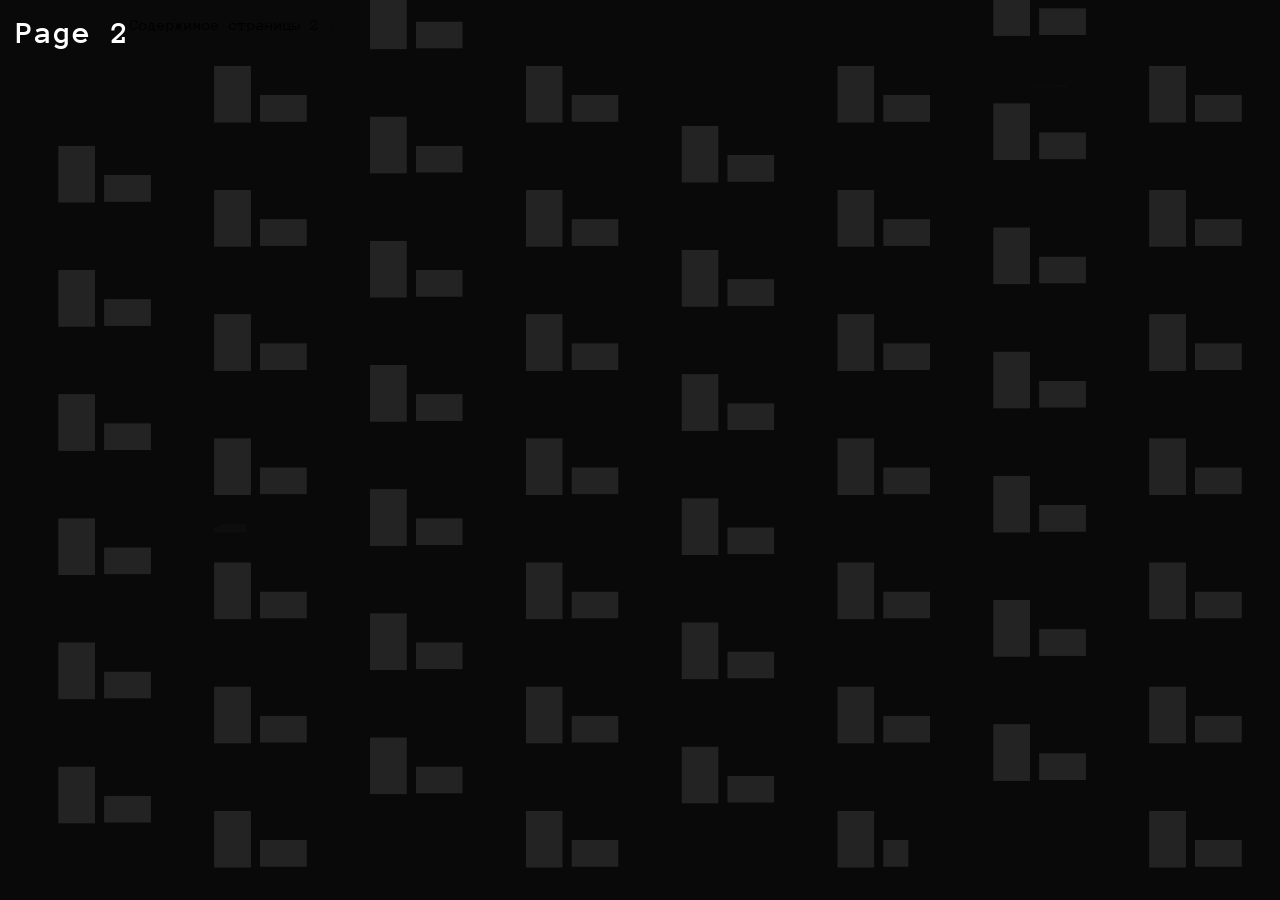
==== page2.html @ 0c1ea1f8 "style2" ====
<!DOCTYPE html>
<html lang="ru">
<head>
    <meta charset="UTF-8">
    <meta name="viewport" content="width=device-width, initial-scale=1.0">
    <title>Page 2</title>
    <link href="https://fonts.googleapis.com/css2?family=Anonymous+Pro:wght@400;700&display=swap" rel="stylesheet">
    <link rel="stylesheet" href="style.css">
</head>
<body>
    <h1>Page 2</h1>
    <p>Содержимое страницы 2...</p>
</body>
</html>
---- style.css ----
/* global reset */
* {
    margin: 0;
    padding: 0;
    box-sizing: border-box;
}

body {
    /* background LOGOBG2.png on every page */
    background: url('LOGOBG2.png') center/cover no-repeat fixed #000;
    display: flex;
    justify-content: flex-start;
    align-items: flex-start;
    min-height: 100vh;
    font-family: 'Anonymous Pro', monospace;
    padding: 1rem;
    overflow-x: hidden;
}

.container {
    position: absolute;
    top: 1rem;
    left: 1rem;
    text-align: left;
    margin: 0;
    padding: 0;
}

h1 {
    color: #ffffff;
    font-size: 2rem;
    letter-spacing: 2px;
    opacity: 0;
    animation: drop 1s ease-out forwards;
}

@keyframes drop {
    from {
        transform: translateY(-100px);
        opacity: 0;
    }
    to {
        transform: translateY(0);
        opacity: 1;
    }
}

.btn {
    margin-top: 2rem;
    padding: 0.75rem 1.5rem;
    font-size: 1rem;
    font-family: inherit;
    color: #fff;
    background: rgba(255,255,255,0.1);
    border: 2px solid #fff;
    border-radius: 4px;
    cursor: pointer;
    transition: background 0.3s, transform 0.2s;
}

.btn:hover {
    background: rgba(255,255,255,0.2);
    transform: translateY(-2px);
}

.btn:active {
    transform: translateY(0);
}
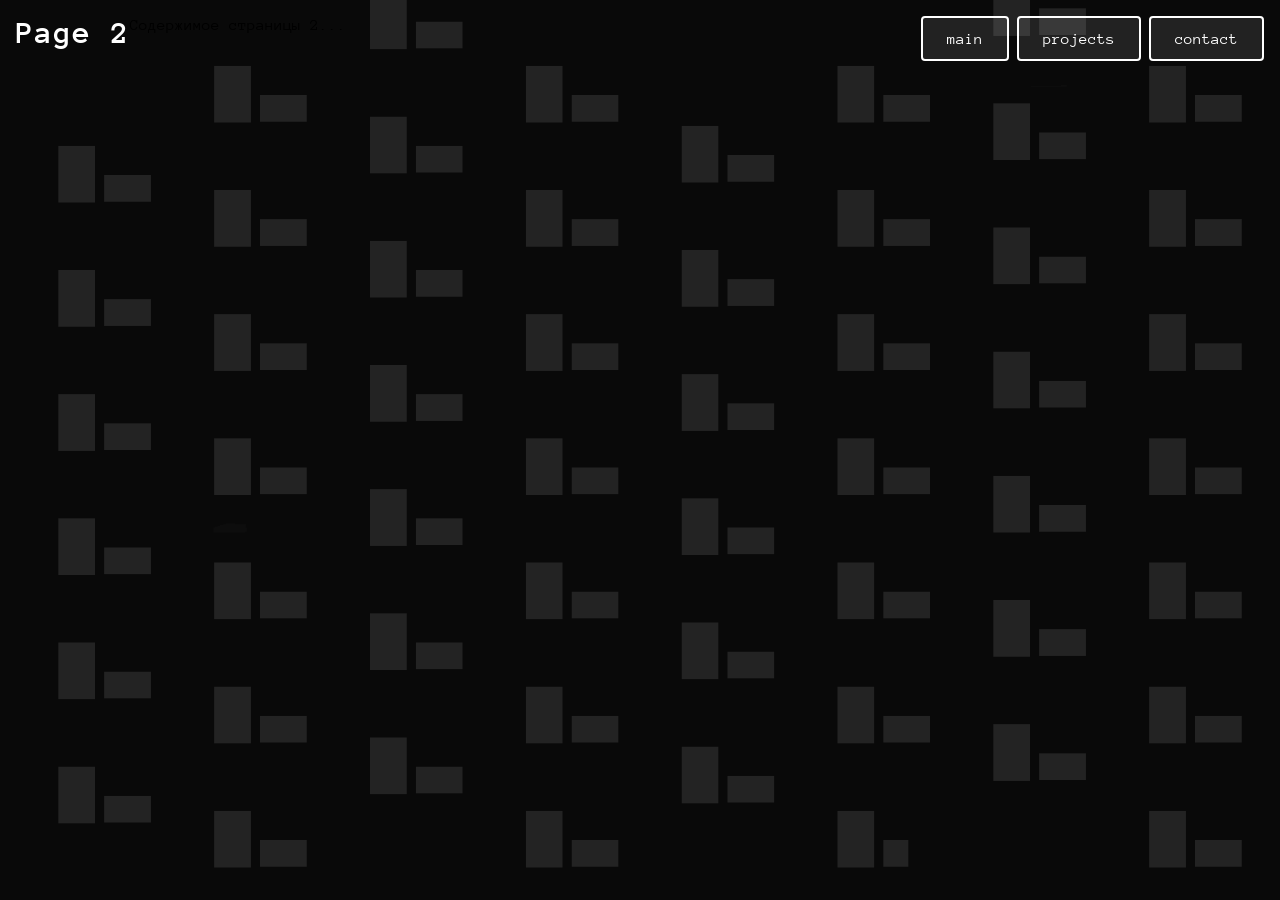
==== commit b29181a5: "buttons 2" ====
--- a/page2.html
+++ b/page2.html
@@ -8,6 +8,11 @@
     <link rel="stylesheet" href="style.css">
 </head>
 <body>
+    <nav class="nav">
+        <a href="index.html" class="btn">main</a>
+        <a href="page2.html" class="btn">projects</a>
+        <a href="page3.html" class="btn">contact</a>
+    </nav>
     <h1>Page 2</h1>
     <p>Содержимое страницы 2...</p>
 </body>
--- a/style.css
+++ b/style.css
@@ -45,8 +45,15 @@
     }
 }
 
+/* button entrance animation (used on load) */
+@keyframes btn-appear {
+    from { opacity: 0; transform: translateY(-20px) scale(0.9); }
+    to   { opacity: 1; transform: translateY(0) scale(1); }
+}
+
 .btn {
-    margin-top: 2rem;
+    /* reset default button/link spacing */
+    margin: 0;
     padding: 0.75rem 1.5rem;
     font-size: 1rem;
     font-family: inherit;
@@ -55,14 +62,34 @@
     border: 2px solid #fff;
     border-radius: 4px;
     cursor: pointer;
-    transition: background 0.3s, transform 0.2s;
+    text-decoration: none;
+    display: inline-block;
+    transition: background 0.3s, transform 0.2s, box-shadow 0.2s;
+    opacity: 0;
+    animation: btn-appear 0.5s ease-out forwards;
 }
 
+/* navigation container in upper right */
+.nav {
+    position: absolute;
+    top: 1rem;
+    right: 1rem;
+    display: flex;
+    gap: 0.5rem;
+}
+
+/* stagger button entrance */
+.nav .btn:nth-child(1) { animation-delay: 0.1s; }
+.nav .btn:nth-child(2) { animation-delay: 0.2s; }
+.nav .btn:nth-child(3) { animation-delay: 0.3s; }
+
 .btn:hover {
-    background: rgba(255,255,255,0.2);
-    transform: translateY(-2px);
+    background: rgba(0,255,255,0.2);
+    transform: translateY(-2px) scale(1.05);
+    box-shadow: 0 0 8px cyan, 0 0 16px magenta;
 }
 
 .btn:active {
-    transform: translateY(0);
+    transform: translateY(0) scale(0.98);
+    box-shadow: 0 0 4px cyan;
 }
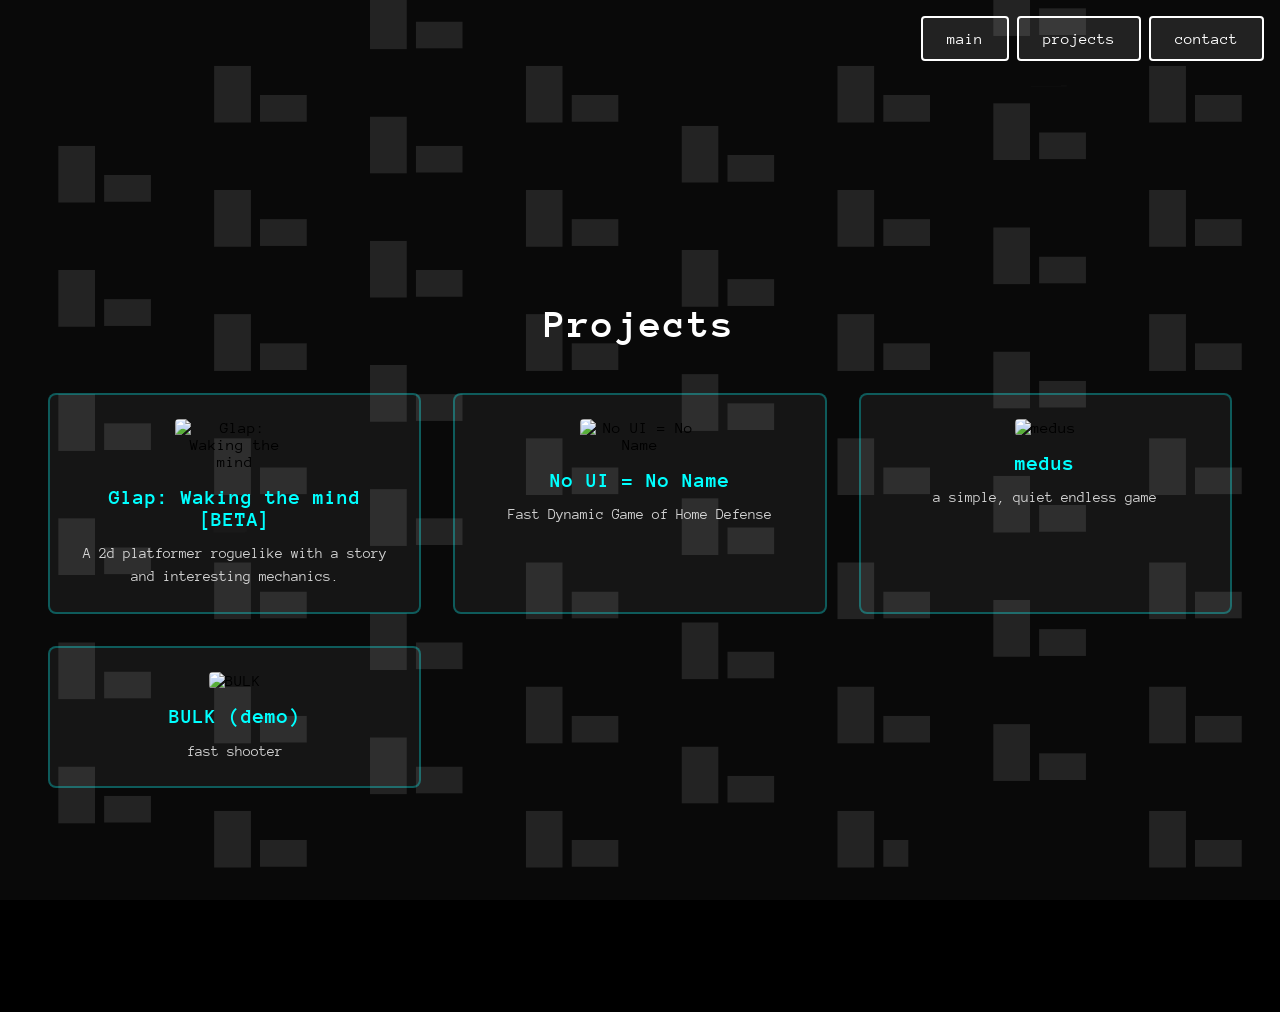
==== commit d6adcdd6: "projects" ====
--- a/page2.html
+++ b/page2.html
@@ -13,7 +13,30 @@
         <a href="page2.html" class="btn">projects</a>
         <a href="page3.html" class="btn">contact</a>
     </nav>
-    <h1>Page 2</h1>
-    <p>Содержимое страницы 2...</p>
+    <div class="projects-container">
+        <h1>Projects</h1>
+        <div class="projects-grid">
+            <div class="project-card">
+                <img src="glaplogo" alt="Glap: Waking the mind">
+                <h2>Glap: Waking the mind [BETA]</h2>
+                <p>A 2d platformer roguelike with a story and interesting mechanics.</p>
+            </div>
+            <div class="project-card">
+                <img src="nologo" alt="No UI = No Name">
+                <h2>No UI = No Name</h2>
+                <p>Fast Dynamic Game of Home Defense</p>
+            </div>
+            <div class="project-card">
+                <img src="meduslogo" alt="medus">
+                <h2>medus</h2>
+                <p>a simple, quiet endless game</p>
+            </div>
+            <div class="project-card">
+                <img src="bulklogo" alt="BULK">
+                <h2>BULK (demo)</h2>
+                <p>fast shooter</p>
+            </div>
+        </div>
+    </div>
 </body>
 </html>
--- a/style.css
+++ b/style.css
@@ -93,3 +93,95 @@
     transform: translateY(0) scale(0.98);
     box-shadow: 0 0 4px cyan;
 }
+/* Projects container */
+.projects-container {
+    width: 100%;
+    min-height: 100vh;
+    display: flex;
+    flex-direction: column;
+    justify-content: center;
+    align-items: center;
+    padding: 2rem;
+    margin-top: 5rem;
+}
+
+.projects-container h1 {
+    color: #ffffff;
+    font-size: 2.5rem;
+    margin-bottom: 3rem;
+    text-align: center;
+    letter-spacing: 2px;
+    opacity: 1;
+    animation: none;
+}
+
+.projects-grid {
+    display: grid;
+    grid-template-columns: repeat(auto-fit, minmax(280px, 1fr));
+    gap: 2rem;
+    max-width: 1200px;
+    width: 100%;
+}
+
+.project-card {
+    background: rgba(255, 255, 255, 0.05);
+    border: 2px solid rgba(0, 255, 255, 0.3);
+    border-radius: 8px;
+    padding: 1.5rem;
+    text-align: center;
+    transition: all 0.3s ease;
+    cursor: pointer;
+    display: flex;
+    flex-direction: column;
+    align-items: center;
+    animation: fadeInUp 0.6s ease-out forwards;
+    opacity: 0;
+}
+
+.project-card:nth-child(1) { animation-delay: 0.2s; }
+.project-card:nth-child(2) { animation-delay: 0.3s; }
+.project-card:nth-child(3) { animation-delay: 0.4s; }
+.project-card:nth-child(4) { animation-delay: 0.5s; }
+
+@keyframes fadeInUp {
+    from {
+        opacity: 0;
+        transform: translateY(30px);
+    }
+    to {
+        opacity: 1;
+        transform: translateY(0);
+    }
+}
+
+.project-card:hover {
+    background: rgba(0, 255, 255, 0.1);
+    border-color: rgba(0, 255, 255, 0.7);
+    transform: translateY(-10px);
+    box-shadow: 0 0 15px rgba(0, 255, 255, 0.4), 0 0 30px rgba(255, 0, 255, 0.2);
+}
+
+.project-card img {
+    max-width: 120px;
+    height: auto;
+    margin-bottom: 1rem;
+    border-radius: 4px;
+    transition: transform 0.3s ease;
+}
+
+.project-card:hover img {
+    transform: scale(1.1);
+}
+
+.project-card h2 {
+    color: #00ffff;
+    font-size: 1.3rem;
+    margin-bottom: 0.8rem;
+    letter-spacing: 1px;
+}
+
+.project-card p {
+    color: rgba(255, 255, 255, 0.8);
+    font-size: 0.95rem;
+    line-height: 1.5;
+}
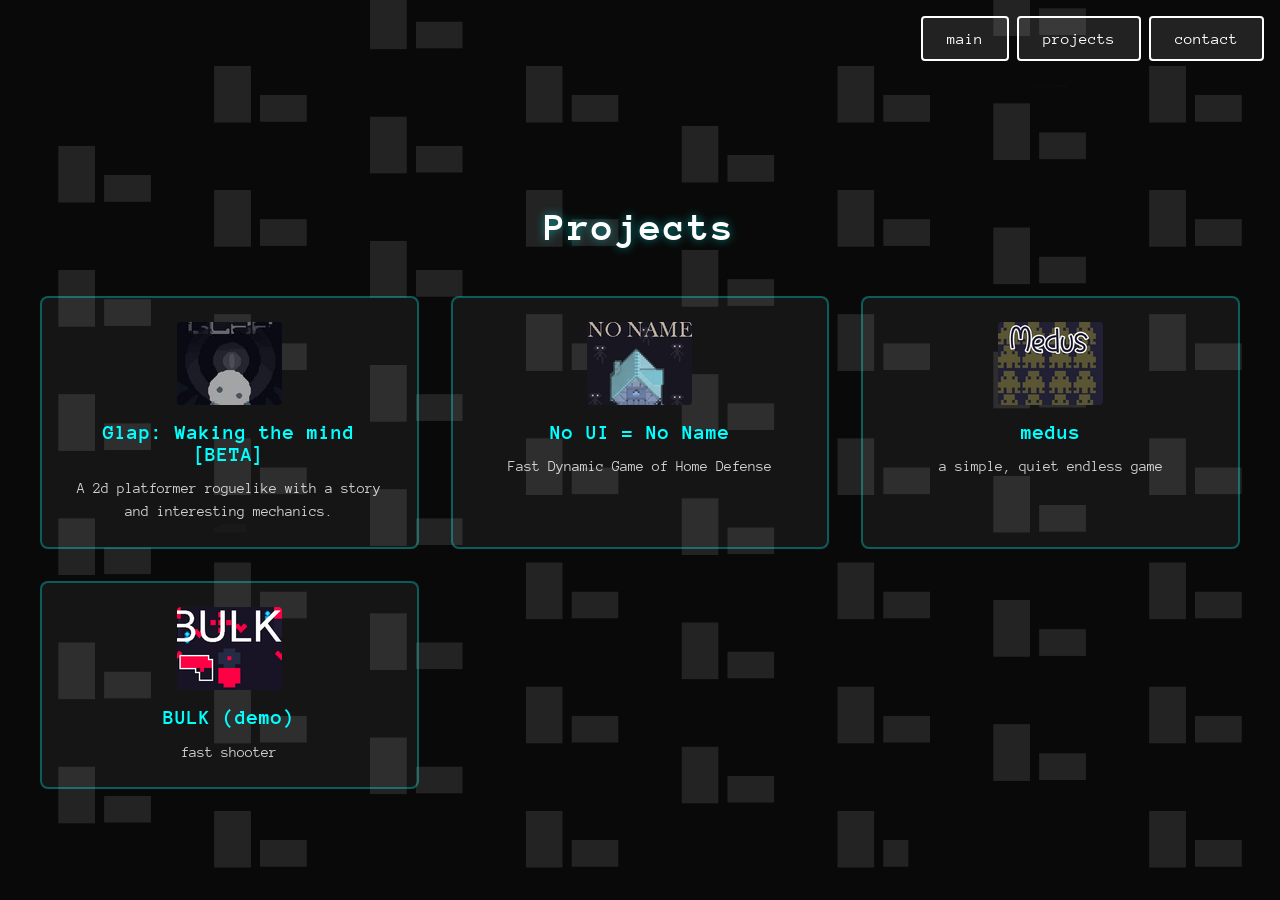
==== commit 857ad53b: "fix" ====
--- a/page2.html
+++ b/page2.html
@@ -17,22 +17,22 @@
         <h1>Projects</h1>
         <div class="projects-grid">
             <div class="project-card">
-                <img src="glaplogo" alt="Glap: Waking the mind">
+                <img src="glaplogo.jpg" alt="Glap: Waking the mind">
                 <h2>Glap: Waking the mind [BETA]</h2>
                 <p>A 2d platformer roguelike with a story and interesting mechanics.</p>
             </div>
             <div class="project-card">
-                <img src="nologo" alt="No UI = No Name">
+                <img src="nologo.png" alt="No UI = No Name">
                 <h2>No UI = No Name</h2>
                 <p>Fast Dynamic Game of Home Defense</p>
             </div>
             <div class="project-card">
-                <img src="meduslogo" alt="medus">
+                <img src="meduslogo.png" alt="medus">
                 <h2>medus</h2>
                 <p>a simple, quiet endless game</p>
             </div>
             <div class="project-card">
-                <img src="bulklogo" alt="BULK">
+                <img src="bulklogo.png" alt="BULK">
                 <h2>BULK (demo)</h2>
                 <p>fast shooter</p>
             </div>
--- a/style.css
+++ b/style.css
@@ -95,6 +95,9 @@
 }
 /* Projects container */
 .projects-container {
+    position: fixed;
+    top: 0;
+    left: 0;
     width: 100%;
     min-height: 100vh;
     display: flex;
@@ -102,7 +105,8 @@
     justify-content: center;
     align-items: center;
     padding: 2rem;
-    margin-top: 5rem;
+    padding-top: 8rem;
+    z-index: 1;
 }
 
 .projects-container h1 {
@@ -113,6 +117,7 @@
     letter-spacing: 2px;
     opacity: 1;
     animation: none;
+    text-shadow: 0 0 10px rgba(0, 255, 255, 0.5);
 }
 
 .projects-grid {
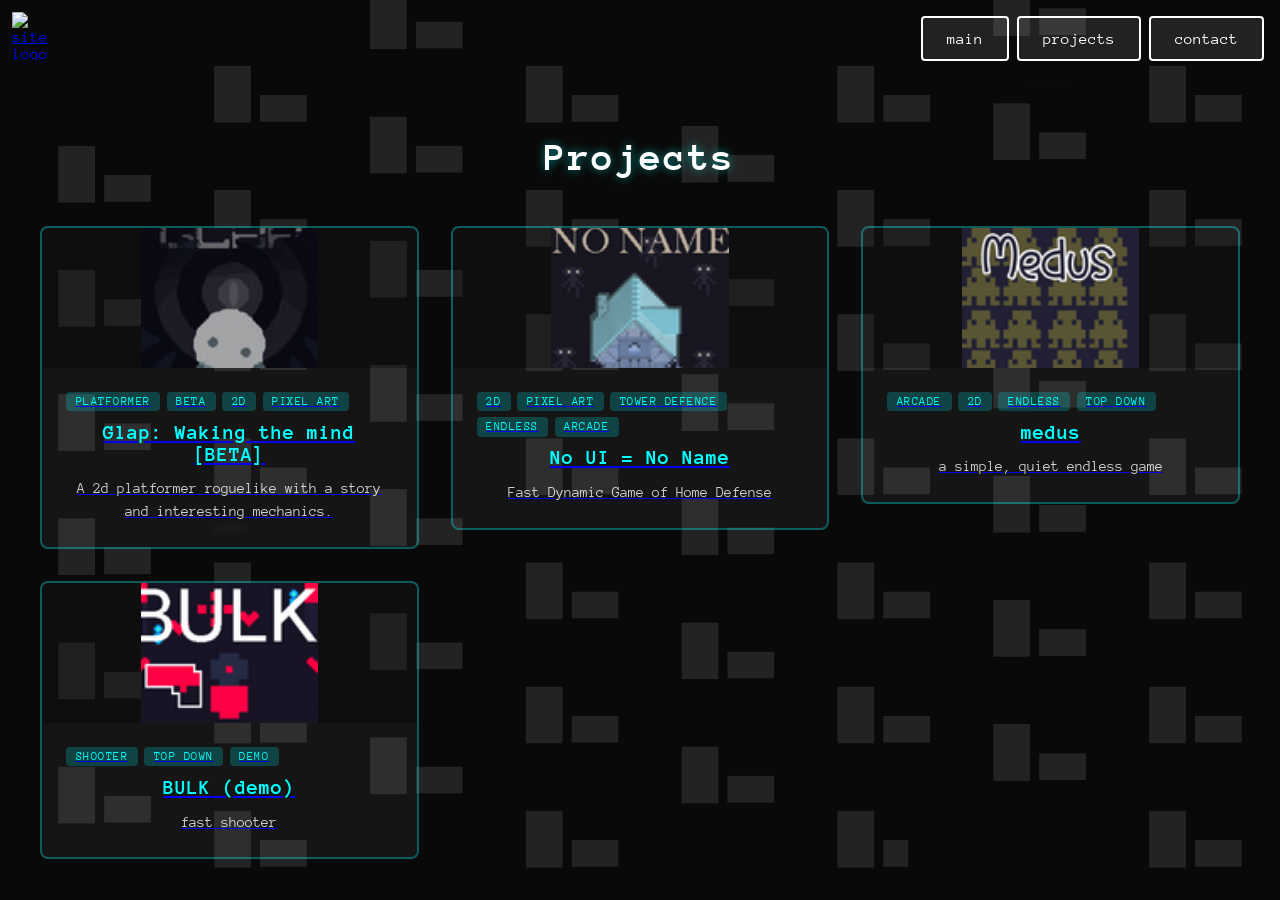
==== commit 550a267b: "final" ====
--- a/page2.html
+++ b/page2.html
@@ -8,6 +8,9 @@
     <link rel="stylesheet" href="style.css">
 </head>
 <body>
+    <a href="https://fading-ind.itch.io/" class="site-logo" target="_blank" rel="noopener noreferrer">
+        <img src="logo.png" alt="site logo">
+    </a>
     <nav class="nav">
         <a href="index.html" class="btn">main</a>
         <a href="page2.html" class="btn">projects</a>
@@ -16,26 +19,74 @@
     <div class="projects-container">
         <h1>Projects</h1>
         <div class="projects-grid">
+            <a href="https://fading-ind.itch.io/glap" class="project-card-link" target="_blank" rel="noopener noreferrer">
             <div class="project-card">
-                <img src="glaplogo.jpg" alt="Glap: Waking the mind">
-                <h2>Glap: Waking the mind [BETA]</h2>
-                <p>A 2d platformer roguelike with a story and interesting mechanics.</p>
+                <div class="card-image">
+                    <img src="glaplogo.jpg" alt="Glap: Waking the mind">
+                </div>
+                <div class="card-content">
+                    <div class="tags">
+                        <span>platformer</span>
+                        <span>beta</span>
+                        <span>2d</span>
+                        <span>pixel art</span>
+                    </div>
+                    <h2>Glap: Waking the mind [BETA]</h2>
+                    <p>A 2d platformer roguelike with a story and interesting mechanics.</p>
+                </div>
             </div>
+            </a>
+            <a href="https://fading-ind.itch.io/no-ui-no-name" class="project-card-link" target="_blank" rel="noopener noreferrer">
             <div class="project-card">
-                <img src="nologo.png" alt="No UI = No Name">
-                <h2>No UI = No Name</h2>
-                <p>Fast Dynamic Game of Home Defense</p>
+                <div class="card-image">
+                    <img src="nologo.png" alt="No UI = No Name">
+                </div>
+                <div class="card-content">
+                    <div class="tags">
+                        <span>2d</span>
+                        <span>pixel art</span>
+                        <span>tower defence</span>
+                        <span>endless</span>
+                        <span>arcade</span>
+                    </div>
+                    <h2>No UI = No Name</h2>
+                    <p>Fast Dynamic Game of Home Defense</p>
+                </div>
             </div>
+            </a>
+            <a href="https://fading-ind.itch.io/medus" class="project-card-link" target="_blank" rel="noopener noreferrer">
             <div class="project-card">
-                <img src="meduslogo.png" alt="medus">
-                <h2>medus</h2>
-                <p>a simple, quiet endless game</p>
+                <div class="card-image">
+                    <img src="meduslogo.png" alt="medus">
+                </div>
+                <div class="card-content">
+                    <div class="tags">
+                        <span>arcade</span>
+                        <span>2d</span>
+                        <span>endless</span>
+                        <span>top down</span>
+                    </div>
+                    <h2>medus</h2>
+                    <p>a simple, quiet endless game</p>
+                </div>
             </div>
+            </a>
+            <a href="https://fading-ind.itch.io/bulk" class="project-card-link" target="_blank" rel="noopener noreferrer">
             <div class="project-card">
-                <img src="bulklogo.png" alt="BULK">
-                <h2>BULK (demo)</h2>
-                <p>fast shooter</p>
+                <div class="card-image">
+                    <img src="bulklogo.png" alt="BULK">
+                </div>
+                <div class="card-content">
+                    <div class="tags">
+                        <span>shooter</span>
+                        <span>top down</span>
+                        <span>demo</span>
+                    </div>
+                    <h2>BULK (demo)</h2>
+                    <p>fast shooter</p>
+                </div>
             </div>
+            </a>
         </div>
     </div>
 </body>
--- a/style.css
+++ b/style.css
@@ -20,11 +20,37 @@
 .container {
     position: absolute;
     top: 1rem;
-    left: 1rem;
+    left: 4.5rem; /* сдвиг вправо чтобы освободить место для логотипа */
     text-align: left;
     margin: 0;
     padding: 0;
 }
+
+/* логотип в левом верхнем углу */
+.site-logo {
+    position: absolute;
+    top: 0.75rem;
+    left: 0.75rem;
+    width: 3rem;
+    height: 3rem;
+    display: block;
+    z-index: 150;
+    transition: transform 0.2s ease, box-shadow 0.2s ease;
+}
+
+.site-logo img {
+    width: 100%;
+    height: 100%;
+    display: block;
+}
+
+.site-logo:hover {
+    transform: scale(1.1);
+    box-shadow: 0 0 6px #0ff, 0 0 12px #f0f;
+    border: 2px solid #0ff;
+    border-radius: 4px;
+}
+
 
 h1 {
     color: #ffffff;
@@ -76,9 +102,12 @@
     right: 1rem;
     display: flex;
     gap: 0.5rem;
-}
-
-/* stagger button entrance */
+    z-index: 100;
+}
+
+.nav .btn {
+    animation: btn-appear 0.5s ease-out forwards;
+}
 .nav .btn:nth-child(1) { animation-delay: 0.1s; }
 .nav .btn:nth-child(2) { animation-delay: 0.2s; }
 .nav .btn:nth-child(3) { animation-delay: 0.3s; }
@@ -93,7 +122,7 @@
     transform: translateY(0) scale(0.98);
     box-shadow: 0 0 4px cyan;
 }
-/* Projects container */
+
 .projects-container {
     position: fixed;
     top: 0;
@@ -132,15 +161,43 @@
     background: rgba(255, 255, 255, 0.05);
     border: 2px solid rgba(0, 255, 255, 0.3);
     border-radius: 8px;
-    padding: 1.5rem;
+    overflow: hidden;
     text-align: center;
     transition: all 0.3s ease;
     cursor: pointer;
     display: flex;
     flex-direction: column;
+    animation: fadeInUp 0.6s ease-out forwards;
+    opacity: 0;
+}
+
+.card-image {
+    width: 100%;
+    height: 140px;
+    overflow: hidden;
+    background: rgba(0, 0, 0, 0.3);
+    display: flex;
     align-items: center;
-    animation: fadeInUp 0.6s ease-out forwards;
-    opacity: 0;
+    justify-content: center;
+}
+
+.card-image img {
+    width: 100%;
+    height: 100%;
+    object-fit: contain;
+    transition: transform 0.3s ease;
+}
+
+.project-card:hover .card-image img {
+    transform: scale(1.1);
+}
+
+.card-content {
+    padding: 1.5rem;
+    flex: 1;
+    display: flex;
+    flex-direction: column;
+    justify-content: center;
 }
 
 .project-card:nth-child(1) { animation-delay: 0.2s; }
@@ -166,18 +223,6 @@
     box-shadow: 0 0 15px rgba(0, 255, 255, 0.4), 0 0 30px rgba(255, 0, 255, 0.2);
 }
 
-.project-card img {
-    max-width: 120px;
-    height: auto;
-    margin-bottom: 1rem;
-    border-radius: 4px;
-    transition: transform 0.3s ease;
-}
-
-.project-card:hover img {
-    transform: scale(1.1);
-}
-
 .project-card h2 {
     color: #00ffff;
     font-size: 1.3rem;
@@ -185,8 +230,122 @@
     letter-spacing: 1px;
 }
 
+/* контактный блок */
+.contact-box {
+    position: fixed;
+    top: 50%;
+    left: 50%;
+    transform: translate(-50%, -50%);
+    background: rgba(0, 0, 0, 0.6);
+    padding: 2rem;
+    border: 2px solid #0ff;
+    border-radius: 12px;
+    box-shadow: 0 0 20px rgba(0, 255, 255, 0.4), 0 0 40px rgba(255, 0, 255, 0.2);
+    display: flex;
+    flex-direction: column;
+    align-items: flex-start;
+    gap: 1rem;
+    animation: slideDown 1s ease-out forwards;
+    opacity: 0;
+}
+
+.contact-item {
+    color: #fff;
+    font-size: 1.2rem;
+    letter-spacing: 1px;
+    text-shadow: 0 0 8px rgba(0, 255, 255, 0.7);
+}
+
+@keyframes slideDown {
+    from {
+        opacity: 0;
+        transform: translate(-50%, -60%);
+    }
+    to {
+        opacity: 1;
+        transform: translate(-50%, -50%);
+    }
+}
+
+/* hero section on main page */
+.hero {
+    display: flex;
+    align-items: center;
+    justify-content: center;
+    gap: 2rem;
+    padding: 4rem 2rem;
+    animation: heroAppear 1s ease-out forwards;
+    opacity: 0;
+}
+
+.hero-logo {
+    display: inline-block;
+    transition: transform 0.2s ease, box-shadow 0.2s ease;
+}
+
+.hero-logo img {
+    width: 220px;
+    height: auto;
+}
+
+.hero-logo:hover {
+    transform: scale(1.1);
+    box-shadow: 0 0 8px #0ff, 0 0 16px #f0f;
+}
+
+.hero-text {
+    color: #fff;
+    text-shadow: 0 0 12px rgba(0,255,255,0.7);
+    max-width: 500px;
+}
+
+.hero-text h1 {
+    font-size: 3rem;
+    margin-bottom: 1rem;
+    letter-spacing: 2px;
+}
+
+.hero-text p {
+    font-size: 1.2rem;
+    line-height: 1.4;
+    opacity: 0;
+    animation: textFade 1.2s 0.5s ease-out forwards;
+}
+
+@keyframes heroAppear {
+    from {opacity:0; transform: scale(0.9);} 
+    to {opacity:1; transform: scale(1);} 
+}
+
+@keyframes textFade {
+    from {opacity:0; transform: translateY(20px);} 
+    to {opacity:1; transform: translateY(0);} 
+}
+
+@keyframes logoSpin {
+    from {transform: rotate(0deg);} 
+    to {transform: rotate(360deg);} 
+}
+
 .project-card p {
     color: rgba(255, 255, 255, 0.8);
     font-size: 0.95rem;
     line-height: 1.5;
+}
+
+.project-card .tags {
+    display: flex;
+    flex-wrap: wrap;
+    gap: 0.4rem;
+    margin-bottom: 0.6rem;
+}
+
+.project-card .tags span {
+    background: rgba(0, 255, 255, 0.2);
+    color: #0ff;
+    padding: 0.2rem 0.6rem;
+    border-radius: 4px;
+    font-size: 0.75rem;
+    text-transform: uppercase;
+    letter-spacing: 0.5px;
 }
